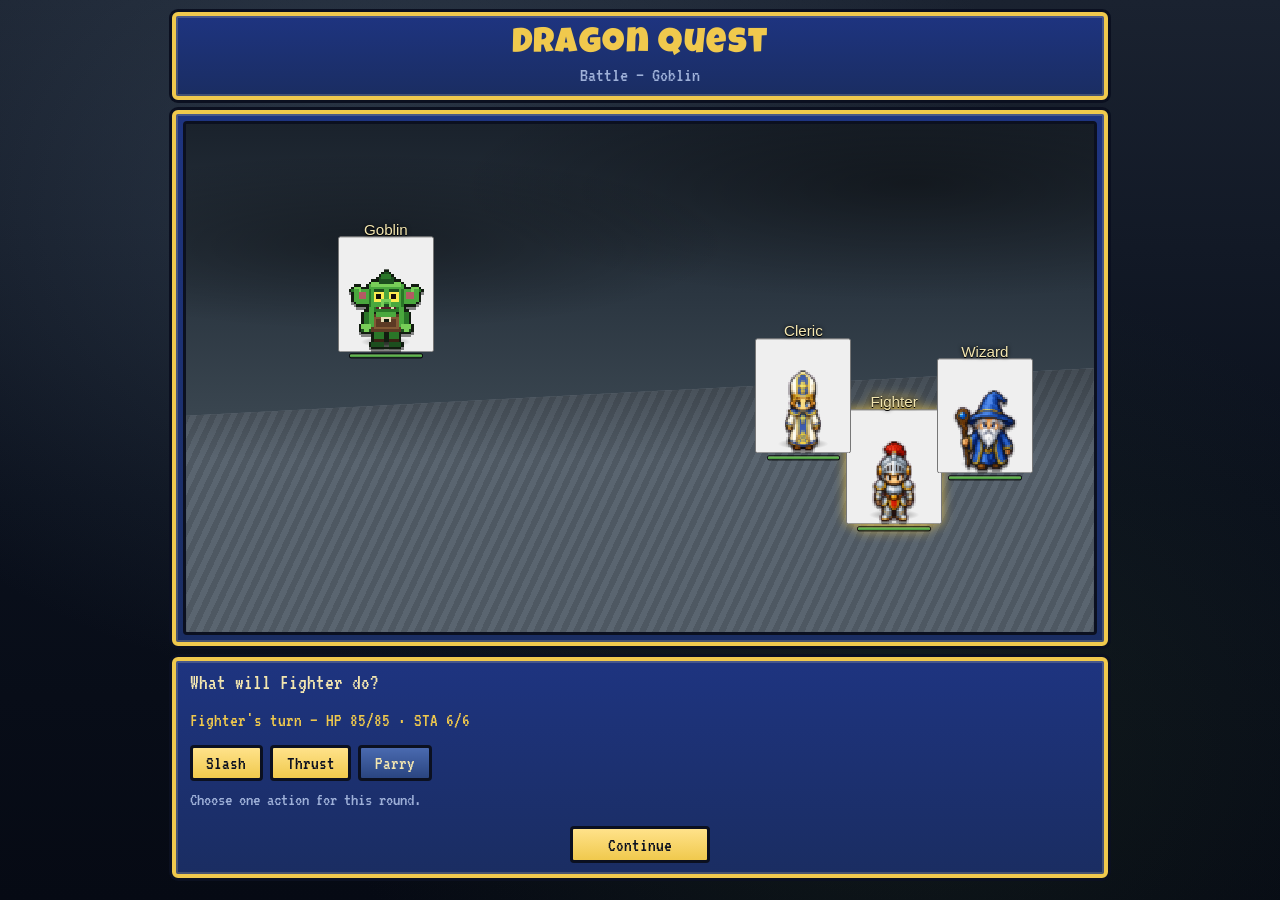
==== battle.html @ 67c14887 "Add turn-based combat when the party meets a Goblin Touching an overworld Goblin opens a Suikoden-st" ====
<!DOCTYPE html>
<html lang="en">
  <head>
    <meta charset="UTF-8" />
    <meta name="viewport" content="width=device-width, initial-scale=1.0" />
    <title>Battle — Dragon Quest</title>
    <link rel="preconnect" href="https://fonts.googleapis.com" />
    <link rel="preconnect" href="https://fonts.gstatic.com" crossorigin />
    <link
      href="https://fonts.googleapis.com/css2?family=Luckiest+Guy&family=VT323&display=swap"
      rel="stylesheet"
    />
    <link rel="stylesheet" href="battle.css" />
  </head>
  <body class="battle-page">
    <div class="battle-backdrop" aria-hidden="true"></div>

    <main class="battle-shell">
      <header class="battle-header rpg-window">
        <h1 class="battle-title">Dragon Quest</h1>
        <p class="battle-subtitle" id="battleSubtitle">Combat</p>
      </header>

      <section class="battlefield rpg-window" aria-label="Battlefield">
        <div class="battlefield__stage" id="battlefield">
          <div class="battle-sky" aria-hidden="true"></div>
          <div class="battle-ground" aria-hidden="true"></div>
          <div class="battle-side battle-side--enemies" id="enemySide"></div>
          <div class="battle-side battle-side--party" id="partySide"></div>
        </div>
      </section>

      <section class="battle-hud rpg-window">
        <p class="battle-log" id="battleLog" aria-live="polite">Battle begins!</p>
        <div class="battle-actor" id="actorPanel"></div>
        <div class="battle-actions" id="actionMenu" role="group" aria-label="Combat actions"></div>
        <p class="battle-prompt" id="battlePrompt"></p>
        <div class="battle-end" id="endPanel" hidden>
          <button type="button" class="battle-btn battle-btn--primary" id="endBtn">Continue</button>
        </div>
      </section>
    </main>

    <script type="module" src="battle.js"></script>
  </body>
</html>
---- battle.css ----
:root {
  --ink: #0b1020;
  --navy: #142044;
  --panel: #1a2d62;
  --gold: #f0c94d;
  --cream: #f3e6b0;
  --muted: #9eb0d8;
  --danger: #c62828;
  --ok: #4caf6a;
  --stage-w: min(920px, 100%);
}

*,
*::before,
*::after {
  box-sizing: border-box;
}

html,
body {
  margin: 0;
  min-height: 100%;
}

body.battle-page {
  min-height: 100vh;
  font-family: "VT323", monospace;
  color: var(--cream);
  background: #060a16;
}

.battle-backdrop {
  position: fixed;
  inset: 0;
  background:
    radial-gradient(ellipse at 30% 20%, rgba(80, 100, 120, 0.35), transparent 50%),
    radial-gradient(ellipse at 70% 80%, rgba(40, 60, 40, 0.3), transparent 45%),
    linear-gradient(180deg, #1a2230 0%, #0a101c 55%, #060a14 100%);
  z-index: 0;
}

.battle-shell {
  position: relative;
  z-index: 1;
  width: min(960px, 100%);
  margin: 0 auto;
  padding: 0.75rem;
  display: grid;
  gap: 0.65rem;
}

.rpg-window {
  background: linear-gradient(180deg, #1e3480 0%, var(--panel) 100%);
  border: 4px solid var(--gold);
  border-radius: 6px;
  box-shadow:
    0 0 0 3px var(--ink),
    inset 0 0 0 2px rgba(243, 230, 176, 0.2);
  padding: 0.7rem 0.85rem;
}

.battle-header {
  text-align: center;
}

.battle-title {
  margin: 0;
  font-family: "Luckiest Guy", cursive;
  font-size: clamp(1.6rem, 4vw, 2.2rem);
  color: var(--gold);
  letter-spacing: 0.04em;
  font-weight: 400;
}

.battle-subtitle {
  margin: 0.15rem 0 0;
  color: var(--muted);
  font-size: 1.25rem;
}

.battlefield {
  padding: 0.45rem;
}

.battlefield__stage {
  position: relative;
  width: 100%;
  aspect-ratio: 16 / 9;
  overflow: hidden;
  border: 3px solid var(--ink);
  border-radius: 4px;
  background: #1c242e;
  image-rendering: pixelated;
}

.battle-sky {
  position: absolute;
  inset: 0 0 42% 0;
  background:
    linear-gradient(180deg, #1a222c 0%, #2a3540 55%, #3a4650 100%);
}

.battle-sky::after {
  content: "";
  position: absolute;
  inset: 0;
  background:
    radial-gradient(ellipse 40% 30% at 20% 40%, rgba(0, 0, 0, 0.35), transparent),
    radial-gradient(ellipse 50% 40% at 80% 20%, rgba(0, 0, 0, 0.4), transparent);
}

.battle-ground {
  position: absolute;
  inset: 48% 0 0 0;
  background:
    repeating-linear-gradient(
      115deg,
      #5a6570 0 6px,
      #4e5862 6px 12px
    ),
    linear-gradient(180deg, #6a7580 0%, #3d4650 100%);
  clip-path: polygon(0 18%, 100% 0, 100% 100%, 0 100%);
}

.battle-ground::before {
  content: "";
  position: absolute;
  inset: 0;
  background: linear-gradient(180deg, rgba(0, 0, 0, 0.25), transparent 35%);
}

.battle-side {
  position: absolute;
  inset: 0;
  pointer-events: none;
}

.battle-side--enemies,
.battle-side--party {
  pointer-events: none;
}

.battle-fighter {
  position: absolute;
  width: 14%;
  max-width: 96px;
  aspect-ratio: 40 / 48;
  transform: translate(-50%, -70%);
  pointer-events: auto;
  cursor: default;
  transition: filter 120ms ease, outline-color 120ms ease;
  z-index: 2;
}

.battle-fighter img {
  width: 100%;
  height: 100%;
  object-fit: contain;
  object-position: bottom center;
  image-rendering: pixelated;
  filter: drop-shadow(0 3px 0 rgba(0, 0, 0, 0.45));
  display: block;
}

.battle-fighter__shadow {
  position: absolute;
  left: 50%;
  bottom: 2%;
  width: 55%;
  height: 10%;
  transform: translateX(-50%);
  background: radial-gradient(ellipse, rgba(0, 0, 0, 0.45), transparent 70%);
  z-index: -1;
}

.battle-fighter__label {
  position: absolute;
  left: 50%;
  top: -1.1rem;
  transform: translateX(-50%);
  white-space: nowrap;
  font-size: 0.95rem;
  color: var(--cream);
  text-shadow: 0 1px 0 #000, 0 0 4px #000;
  pointer-events: none;
}

.battle-fighter__hp {
  position: absolute;
  left: 10%;
  right: 10%;
  bottom: -0.55rem;
  height: 5px;
  background: #1a1020;
  border: 1px solid #000;
  border-radius: 2px;
  overflow: hidden;
}

.battle-fighter__hp > span {
  display: block;
  height: 100%;
  background: linear-gradient(180deg, #7dce5c, #3a8a3a);
  width: 100%;
}

.battle-fighter.is-dead {
  opacity: 0.35;
  filter: grayscale(0.8);
}

.battle-fighter.is-active {
  filter: drop-shadow(0 0 6px rgba(240, 201, 77, 0.85));
}

.battle-fighter.is-targetable {
  cursor: pointer;
  outline: 2px solid transparent;
  animation: target-pulse 0.9s ease-in-out infinite;
}

.battle-fighter.is-targetable:hover,
.battle-fighter.is-targetable:focus-visible {
  outline-color: var(--gold);
  filter: drop-shadow(0 0 8px rgba(240, 201, 77, 0.95));
}

.battle-fighter.is-defending img {
  transform: scale(0.96);
  filter: drop-shadow(0 0 5px rgba(120, 180, 255, 0.7));
}

@keyframes target-pulse {
  0%,
  100% {
    outline-color: rgba(240, 201, 77, 0.25);
  }
  50% {
    outline-color: rgba(240, 201, 77, 0.85);
  }
}

/* Attack animations */
.battle-fighter.is-lunging-enemy {
  animation: lunge-enemy 0.55s ease-in-out;
  z-index: 5;
}

.battle-fighter.is-lunging-party {
  animation: lunge-party 0.55s ease-in-out;
  z-index: 5;
}

.battle-fighter.is-slash img {
  animation: slash-swing 0.45s ease-in-out;
}

.battle-fighter.is-thrust img {
  animation: thrust-jab 0.4s ease-in-out;
}

.battle-fighter.is-strike img,
.battle-fighter.is-club img,
.battle-fighter.is-flying-fist img,
.battle-fighter.is-fire-arrows img,
.battle-fighter.is-double-strike img {
  animation: strike-hit 0.4s ease-in-out;
}

.battle-fighter.is-hit {
  animation: take-hit 0.35s ease;
}

.battle-fighter.is-cast img {
  animation: cast-glow 0.55s ease;
}

@keyframes lunge-enemy {
  0%,
  100% {
    translate: 0 0;
  }
  45% {
    translate: 28% 18%;
  }
}

@keyframes lunge-party {
  0%,
  100% {
    translate: 0 0;
  }
  45% {
    translate: -28% -16%;
  }
}

@keyframes slash-swing {
  0%,
  100% {
    rotate: 0deg;
  }
  30% {
    rotate: -28deg;
  }
  55% {
    rotate: 35deg;
  }
}

@keyframes thrust-jab {
  0%,
  100% {
    translate: 0 0;
  }
  40% {
    translate: -10px -6px;
  }
}

@keyframes strike-hit {
  0%,
  100% {
    scale: 1;
  }
  40% {
    scale: 1.12;
  }
}

@keyframes take-hit {
  0%,
  100% {
    translate: 0 0;
  }
  30% {
    translate: 4px 0;
    filter: brightness(1.6);
  }
  60% {
    translate: -4px 0;
  }
}

@keyframes cast-glow {
  0%,
  100% {
    filter: drop-shadow(0 3px 0 rgba(0, 0, 0, 0.45));
  }
  40% {
    filter: drop-shadow(0 0 10px rgba(140, 200, 255, 0.95));
  }
}

.battle-hud {
  display: grid;
  gap: 0.55rem;
}

.battle-log {
  margin: 0;
  min-height: 1.4em;
  font-size: 1.35rem;
  color: var(--cream);
}

.battle-actor {
  font-size: 1.2rem;
  color: var(--gold);
  min-height: 1.3em;
}

.battle-actions {
  display: flex;
  flex-wrap: wrap;
  gap: 0.45rem;
}

.battle-btn {
  appearance: none;
  font-family: inherit;
  font-size: 1.2rem;
  color: var(--ink);
  background: linear-gradient(180deg, #ffe28a, var(--gold));
  border: 3px solid var(--ink);
  border-radius: 4px;
  padding: 0.4rem 0.85rem 0.3rem;
  cursor: pointer;
}

.battle-btn:hover:not(:disabled),
.battle-btn:focus-visible {
  filter: brightness(1.08);
}

.battle-btn:disabled {
  opacity: 0.45;
  cursor: not-allowed;
}

.battle-btn--ghost {
  background: linear-gradient(180deg, #4a6ab0, #2a4580);
  color: var(--cream);
}

.battle-btn--primary {
  min-width: 140px;
}

.battle-prompt {
  margin: 0;
  color: var(--muted);
  font-size: 1.15rem;
  min-height: 1.3em;
}

.battle-end {
  display: flex;
  justify-content: center;
  padding-top: 0.25rem;
}

@media (max-width: 640px) {
  .battle-fighter__label {
    font-size: 0.8rem;
    top: -0.9rem;
  }

  .battle-btn {
    font-size: 1.05rem;
    padding: 0.35rem 0.65rem 0.25rem;
  }
}

@media (prefers-reduced-motion: reduce) {
  .battle-fighter.is-lunging-enemy,
  .battle-fighter.is-lunging-party,
  .battle-fighter.is-slash img,
  .battle-fighter.is-thrust img,
  .battle-fighter.is-strike img,
  .battle-fighter.is-club img,
  .battle-fighter.is-flying-fist img,
  .battle-fighter.is-fire-arrows img,
  .battle-fighter.is-double-strike img,
  .battle-fighter.is-hit,
  .battle-fighter.is-cast img,
  .battle-fighter.is-targetable {
    animation: none;
  }
}
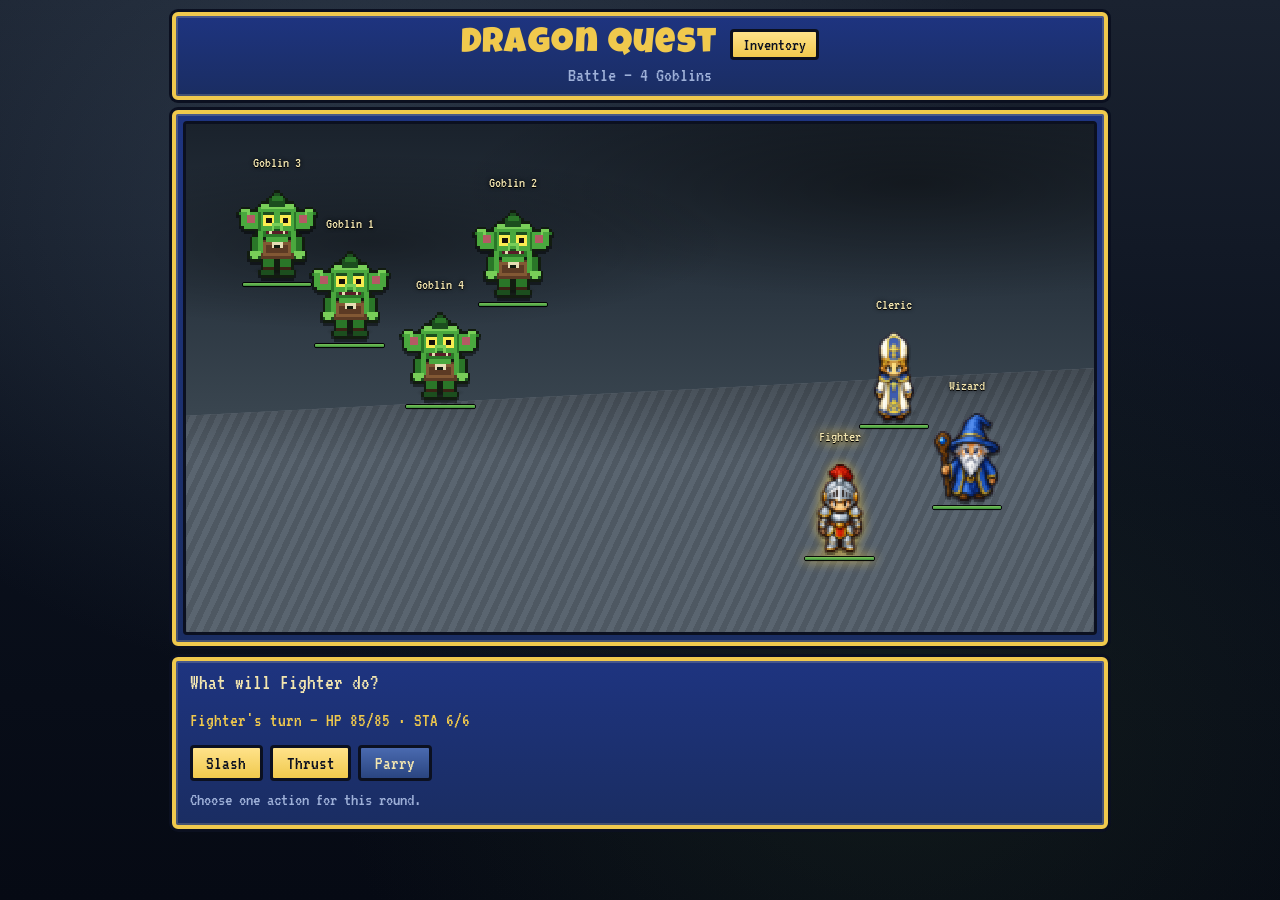
==== commit 51081227: "Add gold drops and party Inventory After defeating Goblins, award 2d6 gold with the drop message and" ====
--- a/battle.html
+++ b/battle.html
@@ -11,13 +11,17 @@
       rel="stylesheet"
     />
     <link rel="stylesheet" href="battle.css" />
+    <link rel="stylesheet" href="inventory.css" />
   </head>
   <body class="battle-page">
     <div class="battle-backdrop" aria-hidden="true"></div>
 
     <main class="battle-shell">
       <header class="battle-header rpg-window">
-        <h1 class="battle-title">Dragon Quest</h1>
+        <div class="battle-header__row">
+          <h1 class="battle-title">Dragon Quest</h1>
+          <button type="button" class="inventory-btn" id="inventoryBtn">Inventory</button>
+        </div>
         <p class="battle-subtitle" id="battleSubtitle">Combat</p>
       </header>
 
--- a/battle.css
+++ b/battle.css
@@ -63,6 +63,14 @@
   text-align: center;
 }
 
+.battle-header__row {
+  display: flex;
+  align-items: center;
+  justify-content: center;
+  gap: 0.75rem;
+  flex-wrap: wrap;
+}
+
 .battle-title {
   margin: 0;
   font-family: "Luckiest Guy", cursive;
@@ -141,15 +149,35 @@
 }
 
 .battle-fighter {
-  position: absolute;
-  width: 14%;
-  max-width: 96px;
+  appearance: none;
+  -webkit-appearance: none;
+  position: absolute;
+  width: 12%;
+  max-width: 88px;
   aspect-ratio: 40 / 48;
+  margin: 0;
+  padding: 0;
+  border: 0;
+  border-radius: 0;
+  background: transparent;
+  box-shadow: none;
+  color: inherit;
+  font: inherit;
   transform: translate(-50%, -70%);
   pointer-events: auto;
   cursor: default;
   transition: filter 120ms ease, outline-color 120ms ease;
   z-index: 2;
+}
+
+.battle-fighter:focus,
+.battle-fighter:focus-visible {
+  outline: none;
+}
+
+.battle-fighter:focus-visible.is-targetable {
+  outline: 2px solid var(--gold);
+  outline-offset: 2px;
 }
 
 .battle-fighter img {
@@ -415,9 +443,16 @@
 }
 
 .battle-end {
-  display: flex;
   justify-content: center;
   padding-top: 0.25rem;
+}
+
+.battle-end:not([hidden]) {
+  display: flex;
+}
+
+.battle-end[hidden] {
+  display: none !important;
 }
 
 @media (max-width: 640px) {
--- a/inventory.css
+++ b/inventory.css
@@ -0,0 +1,95 @@
+.inventory-btn {
+  appearance: none;
+  font-family: inherit;
+  font-size: 1.1rem;
+  color: var(--ink, #0b1020);
+  background: linear-gradient(180deg, #ffe28a, var(--gold, #f0c94d));
+  border: 3px solid var(--ink, #0b1020);
+  border-radius: 4px;
+  padding: 0.25rem 0.65rem 0.15rem;
+  cursor: pointer;
+  white-space: nowrap;
+}
+
+.inventory-btn:hover,
+.inventory-btn:focus-visible {
+  filter: brightness(1.08);
+  outline: none;
+}
+
+.inventory-modal {
+  position: fixed;
+  inset: 0;
+  z-index: 40;
+  display: grid;
+  place-items: center;
+  padding: 1rem;
+  background: rgba(6, 10, 20, 0.72);
+}
+
+.inventory-modal[hidden] {
+  display: none !important;
+}
+
+.inventory-modal__panel {
+  width: min(360px, 100%);
+  display: grid;
+  gap: 0.75rem;
+}
+
+.inventory-modal__header {
+  display: flex;
+  align-items: center;
+  justify-content: space-between;
+  gap: 0.5rem;
+}
+
+.inventory-modal__title {
+  margin: 0;
+  font-family: "Luckiest Guy", cursive;
+  font-size: 1.6rem;
+  color: var(--gold, #f0c94d);
+  font-weight: 400;
+}
+
+.inventory-modal__close {
+  appearance: none;
+  border: 2px solid var(--ink, #0b1020);
+  background: #2a4580;
+  color: var(--cream, #f3e6b0);
+  font-family: inherit;
+  font-size: 1.2rem;
+  width: 2rem;
+  height: 2rem;
+  border-radius: 4px;
+  cursor: pointer;
+}
+
+.inventory-modal__body {
+  min-height: 4rem;
+}
+
+.inventory-modal__line {
+  margin: 0.2rem 0;
+  font-size: 1.35rem;
+  color: var(--cream, #f3e6b0);
+  white-space: pre-wrap;
+}
+
+.inventory-modal__footer {
+  display: flex;
+  justify-content: center;
+}
+
+.inventory-modal__ok {
+  appearance: none;
+  font-family: inherit;
+  font-size: 1.2rem;
+  color: var(--ink, #0b1020);
+  background: linear-gradient(180deg, #ffe28a, var(--gold, #f0c94d));
+  border: 3px solid var(--ink, #0b1020);
+  border-radius: 4px;
+  padding: 0.4rem 1.1rem 0.3rem;
+  cursor: pointer;
+  min-width: 120px;
+}
